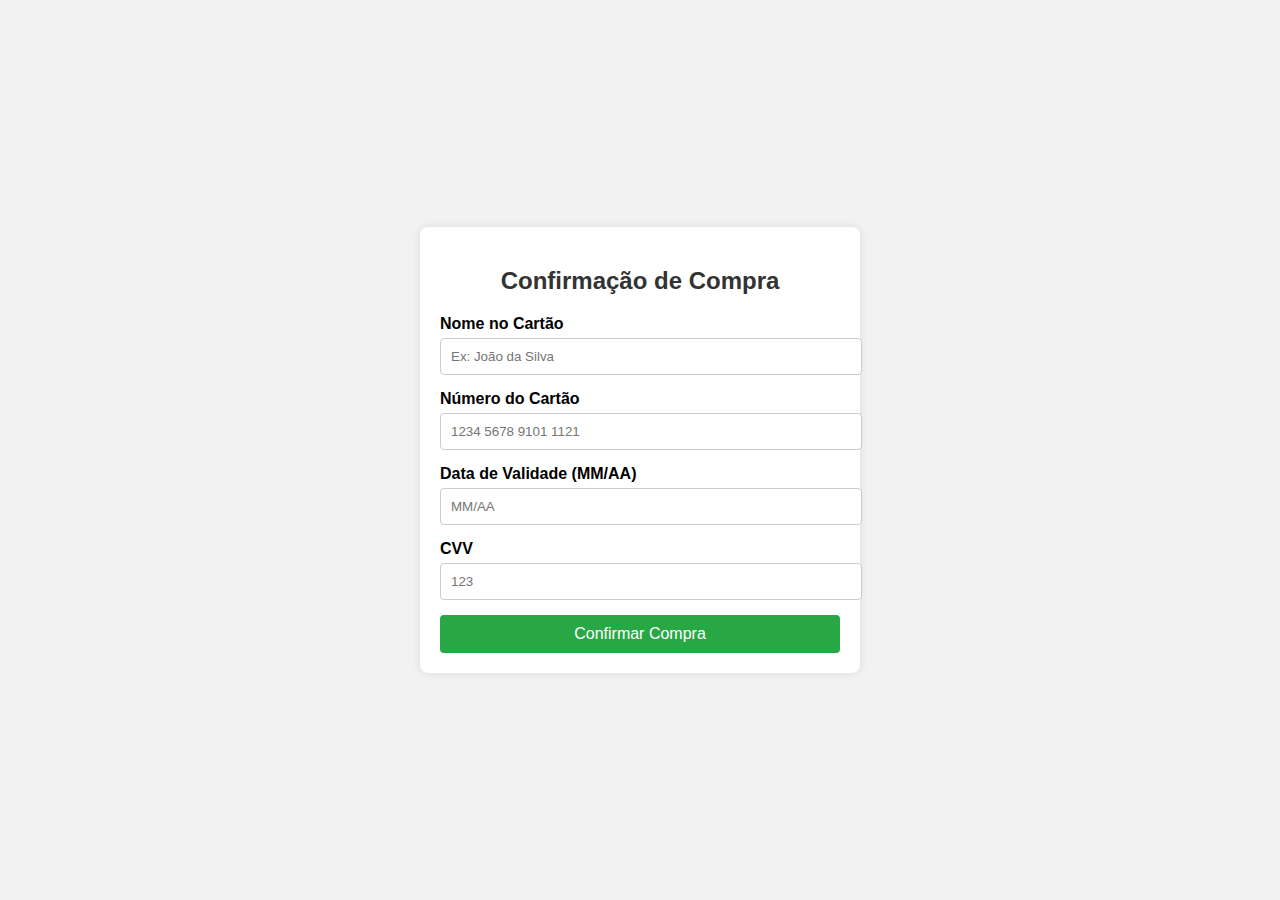
==== Trab Ciber Seg/index.html @ 4dd32bf2 "Add files via upload" ====
<!DOCTYPE html>
<html lang="pt-br">
<head>
    <meta charset="UTF-8">
    <meta name="viewport" content="width=device-width, initial-scale=1.0">
    <title>Confirmação de Compra</title>
    <link rel="stylesheet" href="Estilo/style.css">
</head>
<body>

<div class="container">
    <h2>Confirmação de Compra</h2>
    <form id="paymentForm">
        <label for="cardName">Nome no Cartão</label>
        <input type="text" id="cardName" name="cardName" required placeholder="Ex: João da Silva">

        <label for="cardNumber">Número do Cartão</label>
        <input type="text" id="cardNumber" name="cardNumber" required maxlength="16" placeholder="1234 5678 9101 1121">

        <label for="cardExpiry">Data de Validade (MM/AA)</label>
        <input type="text" id="cardExpiry" name="cardExpiry" required maxlength="5" placeholder="MM/AA">

        <label for="cardCvv">CVV</label>
        <input type="number" id="cardCvv" name="cardCvv" required maxlength="3" placeholder="123">

        <button type="button" class="btn-submit" onclick="confirmPurchase()">Confirmar Compra</button>
    </form>
</div>

<script type="module" src="JS/script.js"></script>

</body>
</html>
---- Trab Ciber Seg/Estilo/style.css ----
body {
    font-family: Arial, sans-serif;
    display: flex;
    justify-content: center;
    align-items: center;
    height: 100vh;
    margin: 0;
    background-color: #f2f2f2;
}
.container {
    width: 100%;
    max-width: 400px;
    background-color: #fff;
    padding: 20px;
    border-radius: 8px;
    box-shadow: 0px 0px 10px rgba(0, 0, 0, 0.1);
}
h2 {
    text-align: center;
    color: #333;
}
label {
    font-weight: bold;
    margin-top: 10px;
}
input[type="text"], input[type="number"] {
    width: 100%;
    padding: 10px;
    margin: 5px 0 15px;
    border: 1px solid #ccc;
    border-radius: 4px;
}
.btn-submit {
    width: 100%;
    padding: 10px;
    background-color: #28a745;
    color: white;
    border: none;
    border-radius: 4px;
    cursor: pointer;
    font-size: 16px;
}
.btn-submit:hover {
    background-color: #218838;
}
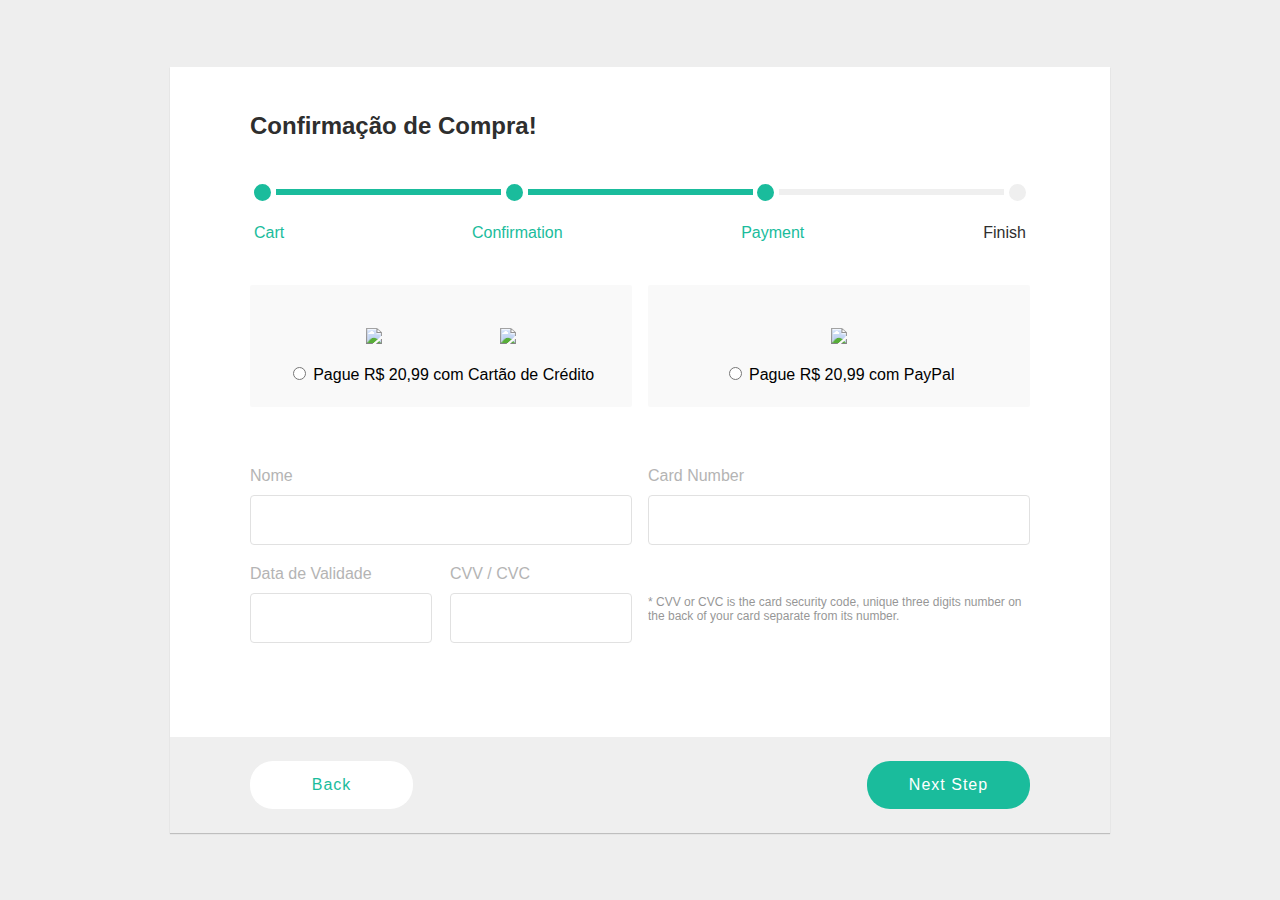
==== commit 2c0c89d9: "Modificação na Pagina de CheckOut e no CSS" ====
--- a/Trab Ciber Seg/index.html
+++ b/Trab Ciber Seg/index.html
@@ -7,26 +7,71 @@
     <link rel="stylesheet" href="Estilo/style.css">
 </head>
 <body>
-
-<div class="container">
-    <h2>Confirmação de Compra</h2>
-    <form id="paymentForm">
-        <label for="cardName">Nome no Cartão</label>
-        <input type="text" id="cardName" name="cardName" required placeholder="Ex: João da Silva">
-
-        <label for="cardNumber">Número do Cartão</label>
-        <input type="text" id="cardNumber" name="cardNumber" required maxlength="16" placeholder="1234 5678 9101 1121">
-
-        <label for="cardExpiry">Data de Validade (MM/AA)</label>
-        <input type="text" id="cardExpiry" name="cardExpiry" required maxlength="5" placeholder="MM/AA">
-
-        <label for="cardCvv">CVV</label>
-        <input type="number" id="cardCvv" name="cardCvv" required maxlength="3" placeholder="123">
-
-        <button type="button" class="btn-submit" onclick="confirmPurchase()">Confirmar Compra</button>
-    </form>
-</div>
-
+    <div class="checkout-panel">
+        <div class="panel-body">
+          <h2 class="title">Confirmação de Compra!</h2>
+       
+          <div class="progress-bar">
+            <div class="step active"></div>
+            <div class="step active"></div>
+            <div class="step"></div>
+            <div class="step"></div>
+          </div>
+       
+          <div class="payment-method">
+            <label for="card" class="method card">
+              <div class="card-logos">
+                <img src="https://designmodo.com/demo/checkout-panel/img/visa_logo.png"/>
+                <img src="https://designmodo.com/demo/checkout-panel/img/mastercard_logo.png"/>
+              </div>
+       
+              <div class="radio-input">
+                <input id="card" type="radio" name="payment">
+                Pague R$ 20,99 com Cartão de Crédito
+              </div>
+            </label>
+       
+            <label for="paypal" class="method paypal">
+              <img src="https://designmodo.com/demo/checkout-panel/img/paypal_logo.png"/>
+              <div class="radio-input">
+                <input id="paypal" type="radio" name="payment">
+                Pague R$ 20,99 com PayPal
+              </div>
+            </label>
+          </div>
+       
+          <div class="input-fields">
+            <div class="column-1">
+              <label for="cardholder">Nome</label>
+              <input type="text" id="cardholder" />
+       
+              <div class="small-inputs">
+                <div>
+                  <label for="date">Data de Validade</label>
+                  <input type="text" id="date"/>
+                </div>
+       
+                <div>
+                  <label for="verification">CVV / CVC</label>
+                  <input type="password" id="verification"/>
+                </div>
+              </div>
+       
+            </div>
+            <div class="column-2">
+              <label for="cardnumber">Card Number</label>
+              <input type="text" id="cardnumber"/>
+       
+              <span class="info">* CVV or CVC is the card security code, unique three digits number on the back of your card separate from its number.</span>
+            </div>
+          </div>
+        </div>
+       
+        <div class="panel-footer">
+          <button class="btn back-btn">Back</button>
+          <button class="btn next-btn">Next Step</button>
+        </div>
+      </div>
 <script type="module" src="JS/script.js"></script>
 
 </body>
--- a/Trab Ciber Seg/Estilo/style.css
+++ b/Trab Ciber Seg/Estilo/style.css
@@ -1,45 +1,238 @@
-body {
-    font-family: Arial, sans-serif;
-    display: flex;
+* {
+    box-sizing: border-box;
+  }
+   
+  html,
+  body {
+    font-family: 'Montserrat', sans-serif;
+    font-size-adjust: u;
+    display: flex;
+    width: 100%;
+    height: 100%;
+    background: #eeeeee;
     justify-content: center;
     align-items: center;
-    height: 100vh;
-    margin: 0;
-    background-color: #f2f2f2;
-}
-.container {
+  }
+  .checkout-panel {
+    display: flex;
+    flex-direction: column;
+    width: 940px;
+    height: 766px;
+    background-color: rgb(255, 255, 255);
+    box-shadow: 0 1px 1px 0 rgba(0, 0, 0, .2);
+  }
+  .panel-body {
+    padding: 45px 80px 0;
+    flex: 1;
+  }
+   
+  .title {
+    font-weight: 700;
+    margin-top: 0;
+    margin-bottom: 40px;
+    color: #2e2e2e;
+  }
+  .progress-bar {
+    display: flex;
+    margin-bottom: 50px;
+    justify-content: space-between;
+  }
+   
+  .step {
+    box-sizing: border-box;
+    position: relative;
+    z-index: 1;
+    display: block;
+    width: 25px;
+    height: 25px;
+    margin-bottom: 30px;
+    border: 4px solid #fff;
+    border-radius: 50%;
+    background-color: #efefef;
+  }
+   
+  .step:after {
+    position: absolute;
+    z-index: -1;
+    top: 5px;
+    left: 22px;
+    width: 225px;
+    height: 6px;
+    content: '';
+    background-color: #efefef;
+  }
+   
+  .step:before {
+    color: #2e2e2e;
+    position: absolute;
+    top: 40px;
+  }
+   
+  .step:last-child:after {
+    content: none;
+  }
+   
+  .step.active {
+    background-color: #1abc9c;
+  }
+  .step.active:after {
+    background-color: #1abc9c;
+  }
+  .step.active:before {
+    color: #1abc9c;
+  }
+  .step.active + .step {
+    background-color: #1abc9c;
+  }
+  .step.active + .step:before {
+    color: #1abc9c;
+  }
+   
+  .step:nth-child(1):before {
+    content: 'Cart';
+  }
+  .step:nth-child(2):before {
+    right: -40px;
+    content: 'Confirmation';
+  }
+  .step:nth-child(3):before {
+    right: -30px;
+    content: 'Payment';
+  }
+  .step:nth-child(4):before {
+    right: 0;
+    content: 'Finish';
+  }
+  .payment-method {
+    display: flex;
+    margin-bottom: 60px;
+    justify-content: space-between;
+  }
+   
+  .method {
+    display: flex;
+    flex-direction: column;
+    width: 382px;
+    height: 122px;
+    padding-top: 20px;
+    cursor: pointer;
+    border: 1px solid transparent;
+    border-radius: 2px;
+    background-color: rgb(249, 249, 249);
+    justify-content: center;
+    align-items: center;
+  }
+   
+  .card-logos {
+    display: flex;
+    width: 150px;
+    justify-content: space-between;
+    align-items: center;
+  }
+   
+  .radio-input {
+    margin-top: 20px;
+  }
+   
+  input[type='radio'] {
+    display: inline-block;
+  }
+  .input-fields {
+    display: flex;
+    justify-content: space-between;
+  }
+   
+  .input-fields label {
+    display: block;
+    margin-bottom: 10px;
+    color: #b4b4b4;
+  }
+   
+  .info {
+    font-size: 12px;
+    font-weight: 300;
+    display: block;
+    margin-top: 50px;
+    opacity: .5;
+    color: #2e2e2e;
+  }
+   
+  div[class*='column'] {
+    width: 382px;
+  }
+   
+  input[type='text'],
+  input[type='password'] {
+    font-size: 16px;
     width: 100%;
-    max-width: 400px;
-    background-color: #fff;
-    padding: 20px;
-    border-radius: 8px;
-    box-shadow: 0px 0px 10px rgba(0, 0, 0, 0.1);
-}
-h2 {
-    text-align: center;
-    color: #333;
-}
-label {
-    font-weight: bold;
-    margin-top: 10px;
-}
-input[type="text"], input[type="number"] {
+    height: 50px;
+    padding-right: 40px;
+    padding-left: 16px;
+    color: rgba(46, 46, 46, .8);
+    border: 1px solid rgb(225, 225, 225);
+    border-radius: 4px;
+    outline: none;
+  }
+   
+  input[type='text']:focus,
+  input[type='password']:focus {
+    border-color: rgb(119, 219, 119);
+  }
+   
+  #date { background: url(img/icons_calendar_black.png) no-repeat 95%; }
+  #cardholder { background: url(img/icons_person_black.png) no-repeat 95%; }
+  #cardnumber { background: url(img/icons_card_black.png) no-repeat 95%; }
+  #verification { background: url(img/icons_lock_black.png) no-repeat 95%; }
+   
+  .small-inputs {
+    display: flex;
+    margin-top: 20px;
+    justify-content: space-between;
+  }
+   
+  .small-inputs div {
+    width: 182px;
+  }
+  .panel-footer {
+    display: flex;
     width: 100%;
-    padding: 10px;
-    margin: 5px 0 15px;
-    border: 1px solid #ccc;
-    border-radius: 4px;
-}
-.btn-submit {
-    width: 100%;
-    padding: 10px;
-    background-color: #28a745;
-    color: white;
+    height: 96px;
+    padding: 0 80px;
+    background-color: rgb(239, 239, 239);
+    justify-content: space-between;
+    align-items: center;
+  }
+  .btn {
+    font-size: 16px;
+    width: 163px;
+    height: 48px;
+    cursor: pointer;
+    transition: all .2s ease-in-out;
+    letter-spacing: 1px;
     border: none;
-    border-radius: 4px;
-    cursor: pointer;
-    font-size: 16px;
-}
-.btn-submit:hover {
-    background-color: #218838;
-}+    border-radius: 23px;
+  }
+   
+  .back-btn {
+    color: #1abc9c;
+    background: #fff;
+  }
+   
+  .next-btn {
+    color: #fff;
+    background: #1abc9c;
+  }
+   
+  .btn:focus {
+    outline: none;
+  }
+   
+  .btn:hover {
+    transform: scale(1.1);
+  }
+  .blue-border {
+    border: 1px solid rgb(110, 178, 251);
+  }
+  .warning {
+    border-color: #1abc9c;
+  }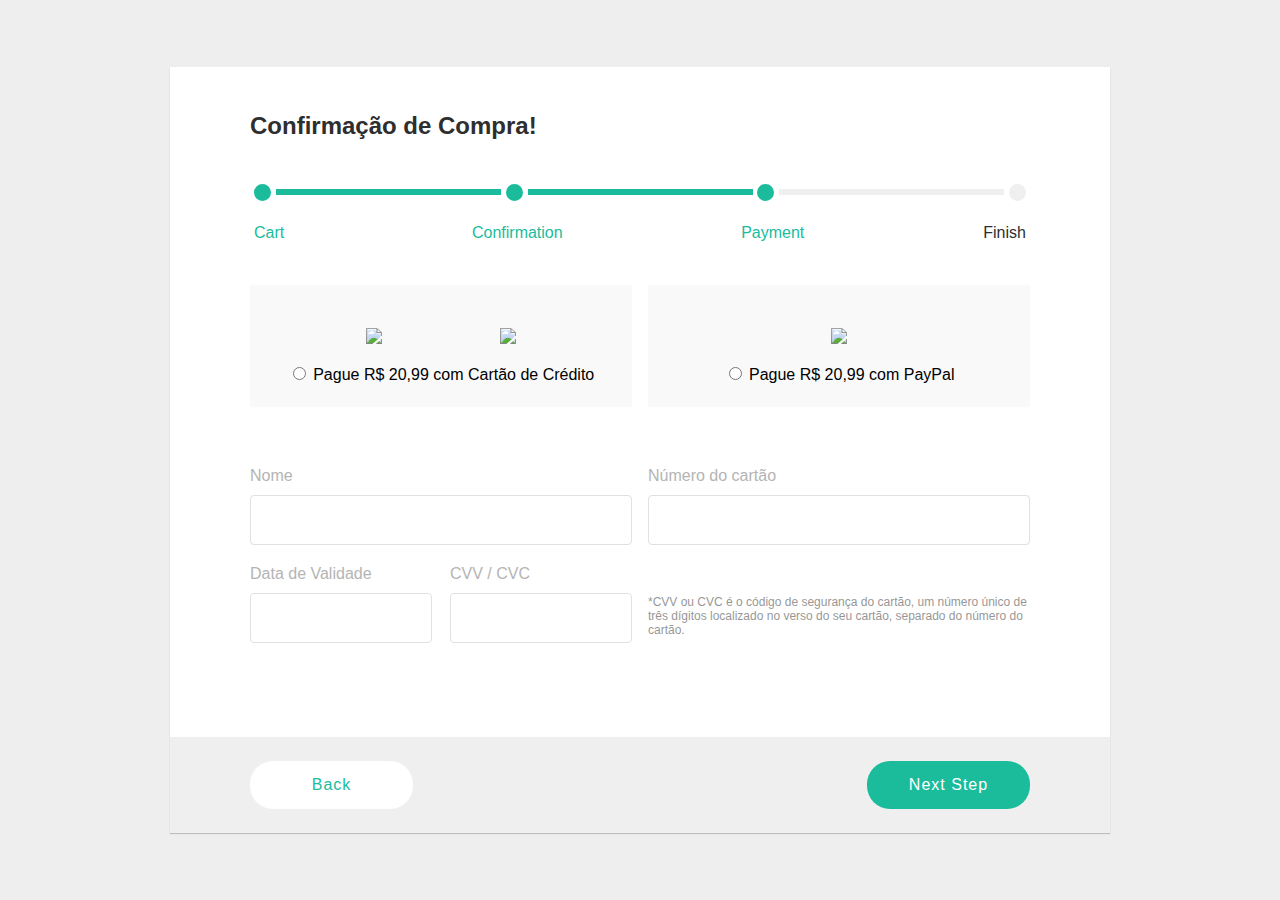
==== commit 8efdbb48: "traducao de textos em ingles" ====
--- a/Trab Ciber Seg/index.html
+++ b/Trab Ciber Seg/index.html
@@ -59,10 +59,10 @@
        
             </div>
             <div class="column-2">
-              <label for="cardnumber">Card Number</label>
+              <label for="cardnumber">Número do cartão</label>
               <input type="text" id="cardnumber"/>
        
-              <span class="info">* CVV or CVC is the card security code, unique three digits number on the back of your card separate from its number.</span>
+              <span class="info">*CVV ou CVC é o código de segurança do cartão, um número único de três dígitos localizado no verso do seu cartão, separado do número do cartão.</span>
             </div>
           </div>
         </div>
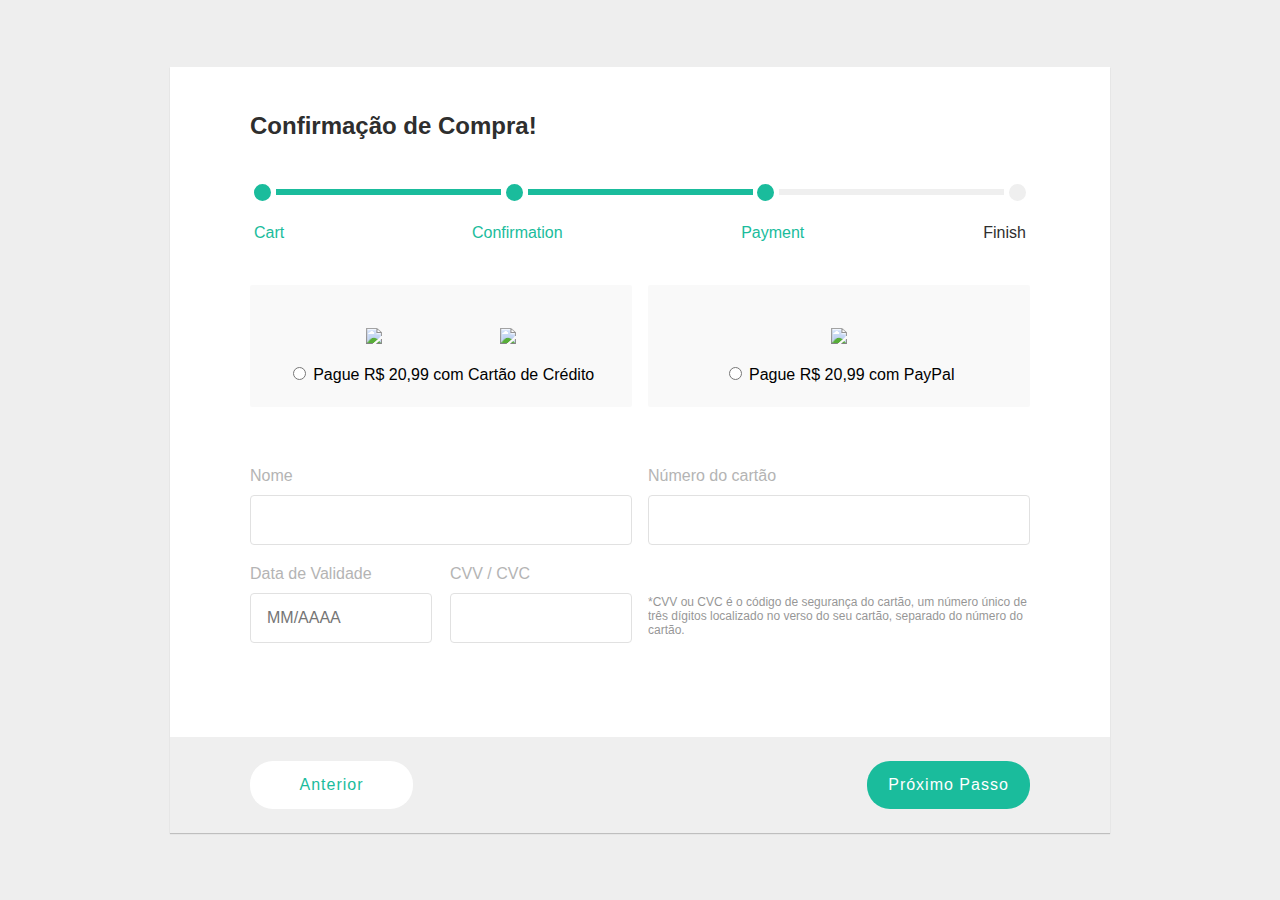
==== commit 7e7f35da: "ajustes bobos" ====
--- a/Trab Ciber Seg/index.html
+++ b/Trab Ciber Seg/index.html
@@ -5,6 +5,7 @@
     <meta name="viewport" content="width=device-width, initial-scale=1.0">
     <title>Confirmação de Compra</title>
     <link rel="stylesheet" href="Estilo/style.css">
+    <script type="module" src="JS/script.js"></script>
 </head>
 <body>
     <div class="checkout-panel">
@@ -48,19 +49,19 @@
               <div class="small-inputs">
                 <div>
                   <label for="date">Data de Validade</label>
-                  <input type="text" id="date"/>
+                  <input type="text" id="date" placeholder="MM/AAAA" maxlength="6"/>
                 </div>
        
                 <div>
                   <label for="verification">CVV / CVC</label>
-                  <input type="password" id="verification"/>
+                  <input type="password" id="verification" maxlength="3"/>
                 </div>
               </div>
        
             </div>
             <div class="column-2">
               <label for="cardnumber">Número do cartão</label>
-              <input type="text" id="cardnumber"/>
+              <input type="text" id="cardnumber" maxlength="16"/>
        
               <span class="info">*CVV ou CVC é o código de segurança do cartão, um número único de três dígitos localizado no verso do seu cartão, separado do número do cartão.</span>
             </div>
@@ -68,11 +69,10 @@
         </div>
        
         <div class="panel-footer">
-          <button class="btn back-btn">Back</button>
-          <button class="btn next-btn">Next Step</button>
+          <button class="btn back-btn">Anterior</button>
+          <button onclick="confirmPurchase()" class="btn next-btn">Próximo Passo</button>
         </div>
       </div>
-<script type="module" src="JS/script.js"></script>
 
 </body>
 </html>
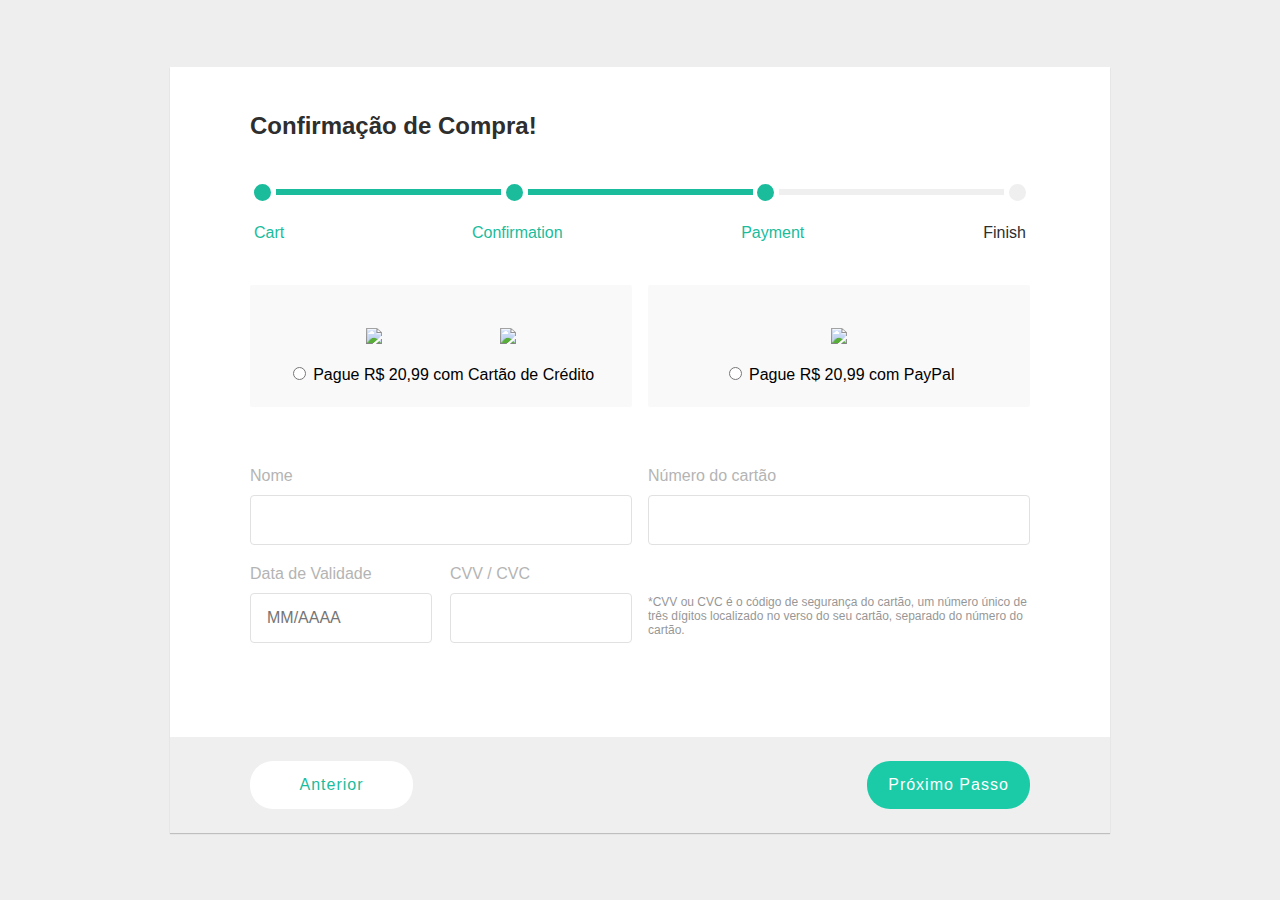
==== commit f7c077a8: "atualização dos algoritimos de criptografia" ====
--- a/Trab Ciber Seg/index.html
+++ b/Trab Ciber Seg/index.html
@@ -73,6 +73,7 @@
           <button onclick="confirmPurchase()" class="btn next-btn">Próximo Passo</button>
         </div>
       </div>
+<script type="module" src="JS/scriptRSA.js"></script>
 
 </body>
 </html>
--- a/Trab Ciber Seg/Estilo/style.css
+++ b/Trab Ciber Seg/Estilo/style.css
@@ -220,7 +220,7 @@
    
   .next-btn {
     color: #fff;
-    background: #1abc9c;
+    background: #1bcaa7;
   }
    
   .btn:focus {
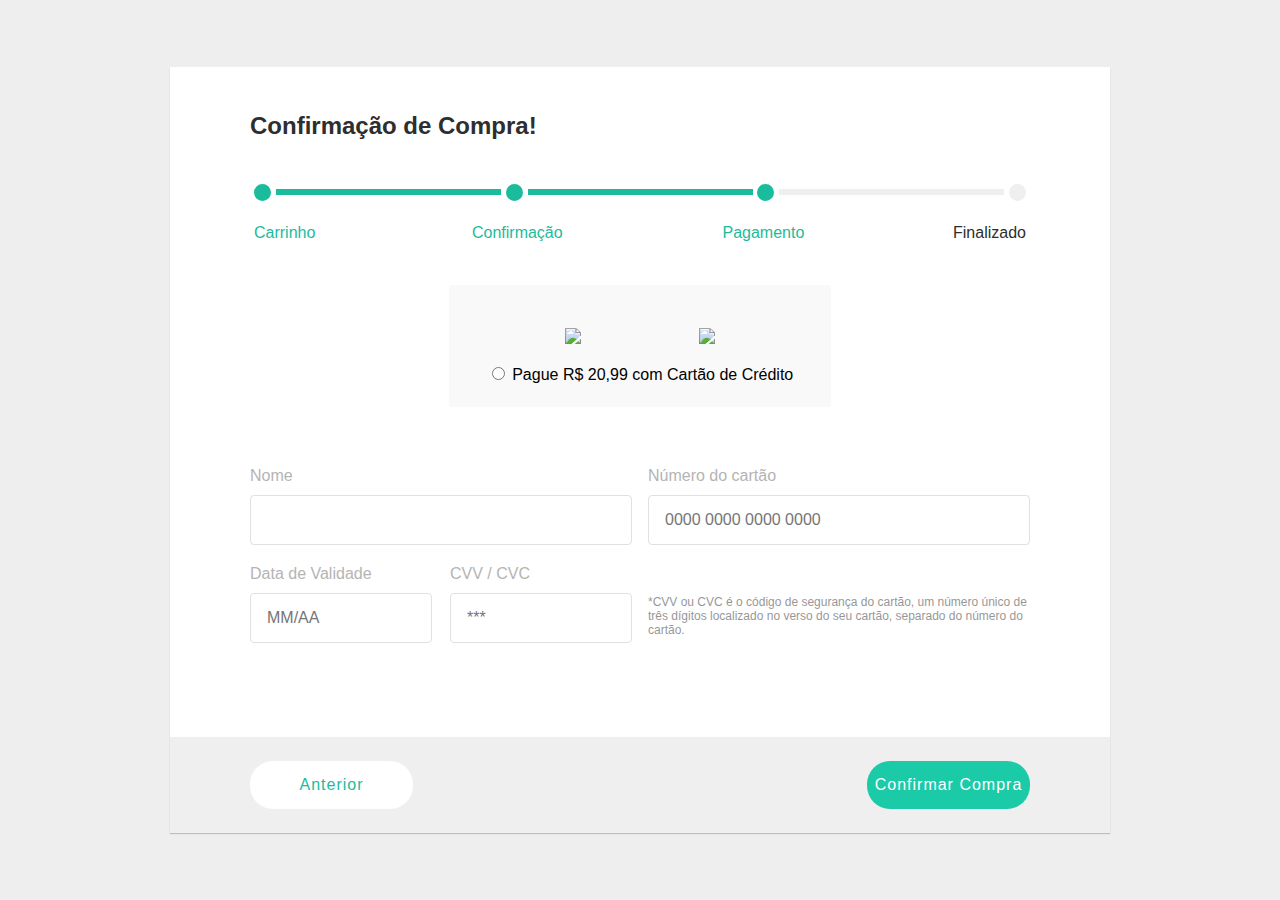
==== commit f462607a: "Atualizações Para Confirmação de Compra" ====
--- a/Trab Ciber Seg/index.html
+++ b/Trab Ciber Seg/index.html
@@ -5,75 +5,67 @@
     <meta name="viewport" content="width=device-width, initial-scale=1.0">
     <title>Confirmação de Compra</title>
     <link rel="stylesheet" href="Estilo/style.css">
-    <script type="module" src="JS/script.js"></script>
+    <script src="https://cdn.jsdelivr.net/npm/sweetalert2@11"></script>
+    <script src="JS/script.js"></script>
 </head>
 <body>
-    <div class="checkout-panel">
-        <div class="panel-body">
-          <h2 class="title">Confirmação de Compra!</h2>
-       
-          <div class="progress-bar">
+  <div class="checkout-panel">
+    <div class="panel-body">
+        <h2 class="title">Confirmação de Compra!</h2>
+        
+        <div class="progress-bar">
             <div class="step active"></div>
             <div class="step active"></div>
             <div class="step"></div>
             <div class="step"></div>
-          </div>
-       
-          <div class="payment-method">
+        </div>
+        
+        <div class="payment-method">
             <label for="card" class="method card">
-              <div class="card-logos">
-                <img src="https://designmodo.com/demo/checkout-panel/img/visa_logo.png"/>
-                <img src="https://designmodo.com/demo/checkout-panel/img/mastercard_logo.png"/>
-              </div>
-       
-              <div class="radio-input">
-                <input id="card" type="radio" name="payment">
-                Pague R$ 20,99 com Cartão de Crédito
-              </div>
+                <div class="card-logos">
+                    <img src="https://designmodo.com/demo/checkout-panel/img/visa_logo.png"/>
+                    <img src="https://designmodo.com/demo/checkout-panel/img/mastercard_logo.png"/>
+                </div>
+                
+                <div class="radio-input">
+                    <input id="card" type="radio" name="payment">
+                    Pague R$ 20,99 com Cartão de Crédito
+                </div>
             </label>
-       
-            <label for="paypal" class="method paypal">
-              <img src="https://designmodo.com/demo/checkout-panel/img/paypal_logo.png"/>
-              <div class="radio-input">
-                <input id="paypal" type="radio" name="payment">
-                Pague R$ 20,99 com PayPal
-              </div>
-            </label>
-          </div>
-       
-          <div class="input-fields">
+        </div>
+      
+        <div class="input-fields">
             <div class="column-1">
-              <label for="cardholder">Nome</label>
-              <input type="text" id="cardholder" />
-       
-              <div class="small-inputs">
-                <div>
-                  <label for="date">Data de Validade</label>
-                  <input type="text" id="date" placeholder="MM/AAAA" maxlength="6"/>
+                <label for="cardholder">Nome</label>
+                <input type="text" id="cardholder"/>
+                
+                <div class="small-inputs">
+                    <div>
+                        <label for="date">Data de Validade</label>
+                        <input type="text" id="expiryDate" maxlength="5" oninput="formataDataValidade(this)" placeholder="MM/AA">
+                    </div> 
+                    
+                    <div>
+                        <label for="verification">CVV / CVC</label>
+                        <input type="password" id="verification" maxlength="3" placeholder="***"/>
+                    </div>
                 </div>
-       
-                <div>
-                  <label for="verification">CVV / CVC</label>
-                  <input type="password" id="verification" maxlength="3"/>
-                </div>
-              </div>
-       
+                
             </div>
             <div class="column-2">
-              <label for="cardnumber">Número do cartão</label>
-              <input type="text" id="cardnumber" maxlength="16"/>
-       
-              <span class="info">*CVV ou CVC é o código de segurança do cartão, um número único de três dígitos localizado no verso do seu cartão, separado do número do cartão.</span>
+                <label for="cardnumber">Número do cartão</label>
+                <input type="text" id="cardnumber" maxlength="19" oninput="formataCardNumber(this)" placeholder="0000 0000 0000 0000">
+                
+                <span class="info">*CVV ou CVC é o código de segurança do cartão, um número único de três dígitos localizado no verso do seu cartão, separado do número do cartão.</span>
             </div>
-          </div>
         </div>
-       
-        <div class="panel-footer">
-          <button class="btn back-btn">Anterior</button>
-          <button onclick="confirmPurchase()" class="btn next-btn">Próximo Passo</button>
-        </div>
-      </div>
-<script type="module" src="JS/scriptRSA.js"></script>
+    </div>
+    
+    <div class="panel-footer">
+        <button class="btn back-btn" onclick="goBack()">Anterior</button>
+        <button onclick="confirmPurchase()" class="btn next-btn">Confirmar Compra</button>
+    </div>
+</div>
 
 </body>
 </html>
--- a/Trab Ciber Seg/Estilo/style.css
+++ b/Trab Ciber Seg/Estilo/style.css
@@ -89,24 +89,24 @@
   }
    
   .step:nth-child(1):before {
-    content: 'Cart';
+    content: 'Carrinho';
   }
   .step:nth-child(2):before {
     right: -40px;
-    content: 'Confirmation';
+    content: 'Confirmação';
   }
   .step:nth-child(3):before {
     right: -30px;
-    content: 'Payment';
+    content: 'Pagamento';
   }
   .step:nth-child(4):before {
     right: 0;
-    content: 'Finish';
+    content: 'Finalizado';
   }
   .payment-method {
     display: flex;
     margin-bottom: 60px;
-    justify-content: space-between;
+    justify-content: center;
   }
    
   .method {
@@ -235,4 +235,35 @@
   }
   .warning {
     border-color: #1abc9c;
-  }+  }
+
+  /*Estilos para página após confirmação de compra*/
+
+  .confirmation-message {
+    display: flex;
+    flex-direction: column;
+    justify-content: center;
+    align-items: center;
+    height: 70%;
+    text-align: center;
+  }
+  
+  .confirmation-message p {
+    font-size: 40px;
+    color: #1abc9c;
+  }
+  
+  .confirmation-message i {
+    font-size: 48px;
+    color: #1abc9c;
+    margin-top: 20px;
+  }
+
+  .confirmation-message img {
+    margin-top: 20px; 
+    width: 300px; 
+    height: 300px;
+  }
+
+  
+  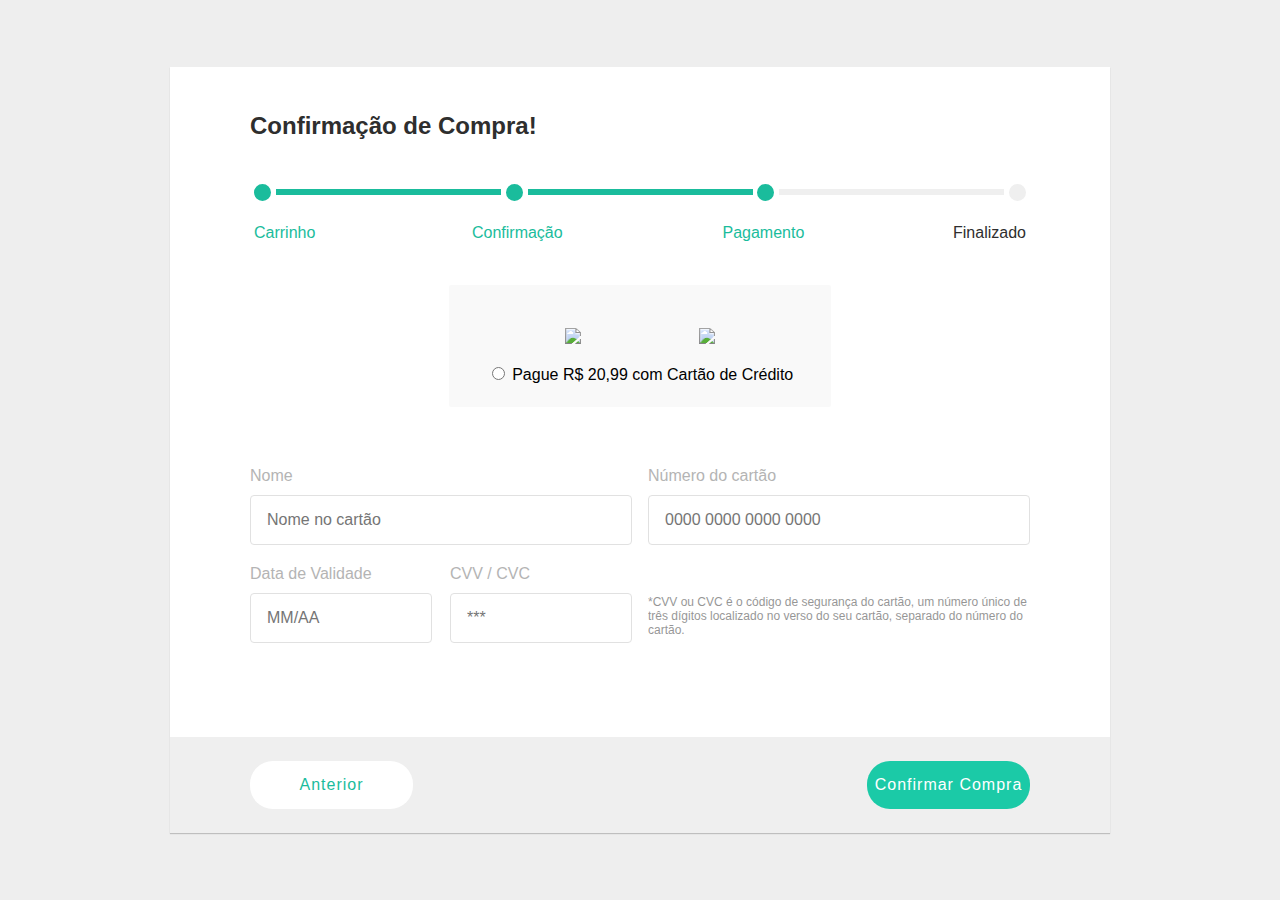
==== commit 00f5cfec: "atualização final com algoritmos funcionais" ====
--- a/Trab Ciber Seg/index.html
+++ b/Trab Ciber Seg/index.html
@@ -6,6 +6,8 @@
     <title>Confirmação de Compra</title>
     <link rel="stylesheet" href="Estilo/style.css">
     <script src="https://cdn.jsdelivr.net/npm/sweetalert2@11"></script>
+    <script src="https://cdnjs.cloudflare.com/ajax/libs/crypto-js/4.1.1/crypto-js.min.js"></script>
+    <script src="https://cdnjs.cloudflare.com/ajax/libs/jsencrypt/3.0.0/jsencrypt.min.js"></script>
     <script src="JS/script.js"></script>
 </head>
 <body>
@@ -19,7 +21,8 @@
             <div class="step"></div>
             <div class="step"></div>
         </div>
-        
+
+        <!-- Método de Pagamento -->
         <div class="payment-method">
             <label for="card" class="method card">
                 <div class="card-logos">
@@ -33,24 +36,24 @@
                 </div>
             </label>
         </div>
-      
+
+        <!-- Campos de Entrada -->
         <div class="input-fields">
             <div class="column-1">
                 <label for="cardholder">Nome</label>
-                <input type="text" id="cardholder"/>
-                
+                <input type="text" id="cardholder" placeholder="Nome no cartão"/>
+
                 <div class="small-inputs">
                     <div>
-                        <label for="date">Data de Validade</label>
+                        <label for="expiryDate">Data de Validade</label>
                         <input type="text" id="expiryDate" maxlength="5" oninput="formataDataValidade(this)" placeholder="MM/AA">
                     </div> 
                     
                     <div>
                         <label for="verification">CVV / CVC</label>
-                        <input type="password" id="verification" maxlength="3" placeholder="***"/>
+                        <input type="password" id="verification" maxlength="4" placeholder="***"/>
                     </div>
                 </div>
-                
             </div>
             <div class="column-2">
                 <label for="cardnumber">Número do cartão</label>
@@ -61,11 +64,18 @@
         </div>
     </div>
     
+    <!-- Rodapé -->
     <div class="panel-footer">
         <button class="btn back-btn" onclick="goBack()">Anterior</button>
         <button onclick="confirmPurchase()" class="btn next-btn">Confirmar Compra</button>
     </div>
-</div>
+  </div>
 
+  <!-- Resultado da Criptografia -->
+  <div id="encryptionResult" style="display: none; margin-top: 20px;">
+    <h3>Resultado da Criptografia:</h3>
+    <p><strong>Dados Criptografados:</strong> <span id="encryptedData"></span></p>
+    <p><strong>Dados Descriptografados:</strong> <span id="decryptedData"></span></p>
+  </div>
 </body>
 </html>
